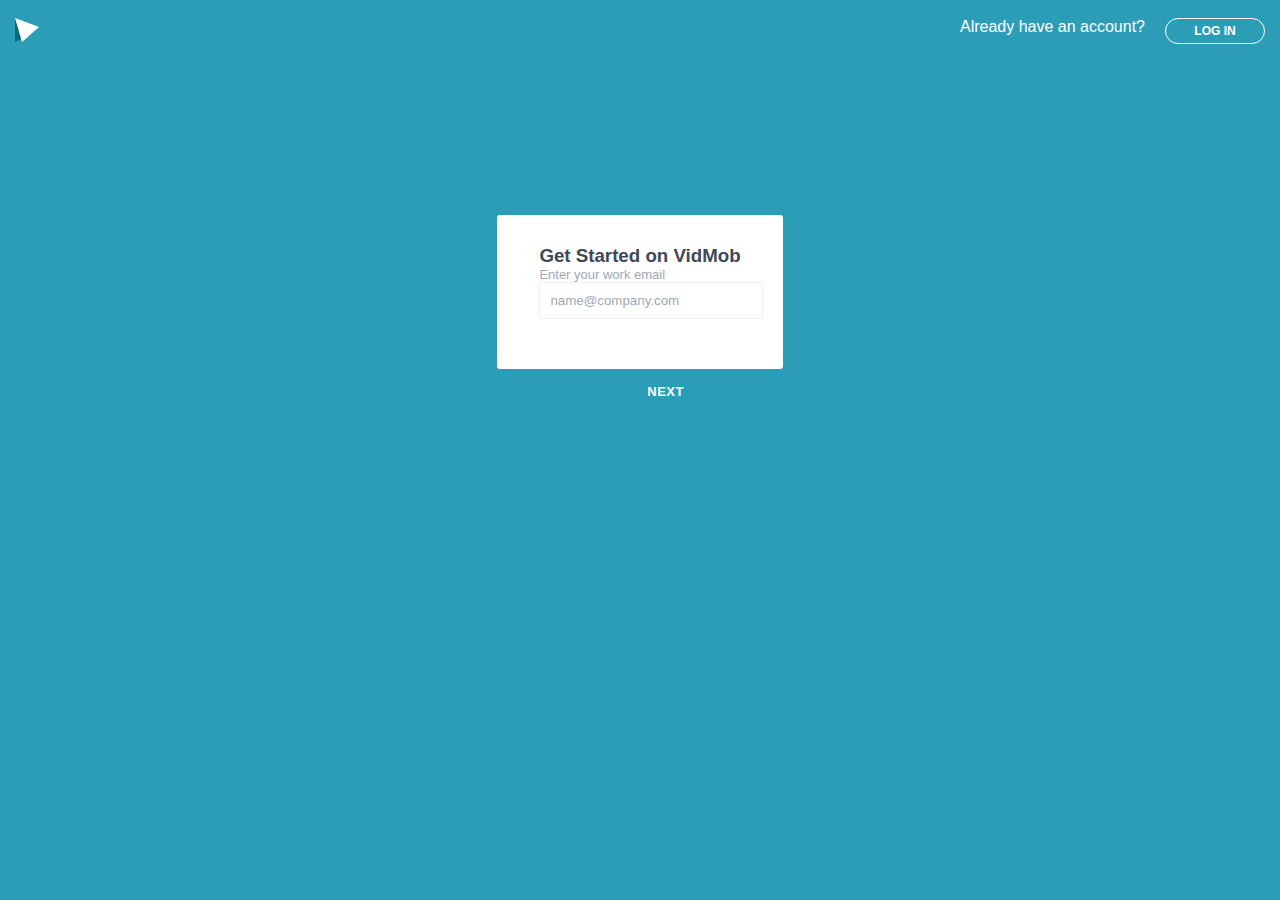
==== vidmob/error-states/index.html @ b1630d72 "Add files via upload" ====
<!doctype html>
<html lang="en">
  <!-- Head Start -->
  <head>
    <!-- Required meta tags -->
    <meta charset="utf-8">
    <meta name="viewport" content="width=device-width, initial-scale=1, shrink-to-fit=no">

    <!-- Bootstrap CSS -->
    <link rel="stylesheet" href="https://stackpath.bootstrapcdn.com/bootstrap/4.1.1/css/bootstrap.min.css" integrity="sha384-WskhaSGFgHYWDcbwN70/dfYBj47jz9qbsMId/iRN3ewGhXQFZCSftd1LZCfmhktB" crossorigin="anonymous">
    <link rel="stylesheet" href="../css/styles.css">
    <link rel="shortcut icon" type="image/x-icon" href="../img/vidmob-logo.ico" />
    <!-- Page Title -->
    <title>Default View: Error State</title>
  </head>
  <!-- Head End -->
  <!-- Body Start -->
  <body>

    <!-- Header Start-->
    <header>
        <img src="../img/vidmob-logo.svg" alt="vidmob-logo">
        <button class="login">Log in</button>
        <span class="account">Already have an account?</span>
    </header>
    <!-- Header End-->
    <!--Section Start-->
    <section class="starting-email">
      <div class="container">
      <div class="row">
        <div class="col-sm-6 offset-sm-3 get-started">
          <h3>Get Started on VidMob</h3>
          <p>Enter your work email</p>
          <hr />
          <form class="sub-err-email" method="POST">
            <input type="email" required class="error-email" name="email" placeholder="name@company.com" data-toggle="tooltip" data-html="true" title="That email looks like it's already taken. Do you want to <strong> login </strong> or <strong> reset your password</strong>?"/>
            <div>
              <button type="submit" class="next-button">Next</button>
            </div>
          </form>
        </div>
      </div>
      </div>
    </section>
    <!--Section End-->
    <!-- Optional JavaScript -->
    <!-- jQuery first, then Popper.js, then Bootstrap JS -->
    <script src="https://code.jquery.com/jquery-3.3.1.slim.min.js" integrity="sha384-q8i/X+965DzO0rT7abK41JStQIAqVgRVzpbzo5smXKp4YfRvH+8abtTE1Pi6jizo" crossorigin="anonymous"></script>
    <script src="https://cdnjs.cloudflare.com/ajax/libs/popper.js/1.14.3/umd/popper.min.js" integrity="sha384-ZMP7rVo3mIykV+2+9J3UJ46jBk0WLaUAdn689aCwoqbBJiSnjAK/l8WvCWPIPm49" crossorigin="anonymous"></script>
    <script src="https://stackpath.bootstrapcdn.com/bootstrap/4.1.1/js/bootstrap.min.js" integrity="sha384-smHYKdLADwkXOn1EmN1qk/HfnUcbVRZyYmZ4qpPea6sjB/pTJ0euyQp0Mk8ck+5T" crossorigin="anonymous"></script>
    <script src="../js/app.js"></script>
  </body>
  <!--Body End-->
</html>
---- vidmob/css/styles.css ----
*{
	margin:0;
	border:0;
	font-family: 'proxima-nova', sans-serif;

}
body{
	background-color:rgba(44,157,183,1);
}
header{
	padding:18px 15px;
	color:white;
}
.login,.account{
	float:right;
	color:white;
}
.account{
	margin-right:20px;
}
.login{
	background:transparent;
	border:1px solid white;
	border-radius:99px;
	text-transform:uppercase;
	min-width:100px;
	font-size:12px;
	padding:5px;
	cursor: pointer;
	font-weight:600;
}

.login:hover{
	background-color:white;
	color:#1fbde1;
	font-weight:600;
}
.next-button{
	float:right;
	margin-top:30px;
	background-color:rgba(44,157,183,1);
	padding:15px;
	border-radius:99px;
	min-width:150px;
	color:white;
	text-transform: uppercase;
	font-weight:600;
	font-size:13px;
	letter-spacing:0.04em;
	cursor:pointer;
}
.next-button:hover{
	background-color:#1fbde1;
}

.starting-email,
.join-us-info{
	display:flex;
	flex-direction:column;
	justify-content: center;
	align-items:center;
	min-height:500px;
	width:100%;
}
.starting-email .get-started,
.join-us-info .join{
	background-color:white;
	padding:30px 42px;
	border-radius:3px;
}
h3{
	color:rgb(61,73,89);	
}
.starting-email .get-started p,
.join-us-info .join p{
	color:rgb(158,169,181);
	font-size:13px;
}

input{
	display:block;
	width:100%;
	padding:10px;
	border:1px solid rgb(238,240,243);
	border-radius:2px;
	margin-bottom:20px;
}
input[type="radio"]{
	width:auto;
	display:inline;
	background-color:#e99e16;

}
::placeholder{
	color:rgb(158,169,181);;
}

.popup{
	z-index:1;
	position:absolute;
	display:none;
}
.popup .close-popup{
	text-transform:uppercase;
	color:white;
	background-color:transparent;
	margin-right:100px;
	cursor:pointer;
	position:absolute;
	right:-90px;
	top:-30px;
}
.popup-content{
	background-color:white;
	position:relative;
	border-radius:3px;
	text-align:center;
	padding:40px;
}

.popup-content img{
	height:100px;
	margin-bottom:30px;
}
.popup-content h3{
	margin-bottom:30px;
}
.popup-content p {
	font-size:15px;
	color:rgb(158,169,181);
}
.mask {
  background: rgba(0,0,0,0.8);
  position: absolute;
  top: 0;
  left: 0;
  width: 100%;
  height: 100%;
  display:none;
}

.terms{
	color:#e2e6eb;
	margin-top:40px;
	font-size:12px;
}

.tooltip-inner{
    background: #de5454;
    color: #fff;
    text-align: center;
    font-weight: 700;
    width:100%;
    padding:20px;
    max-width:300px;
    font-size: 12px;
    font-weight: 500;
    line-height: 1.33;
    letter-spacing: -.2px;
    text-align: center;
}

.tooltip-arrow{
	  border-top-color: #de5454 !important;
}

.tooltip .arrow:before {
 border-bottom-color:#de5454 !important;
 border-top-color:#de5454 !important;
 }
.radio-button{
	position: relative;
    visibility: visible;
    width: 20px;
    height: 20px;
    margin: 0;
    padding: 3px 12px;
    background: url(../img/ic-unselected.svg) center no-repeat;
    cursor: pointer;
    transition: .5s linear all;
}
.radio-button:hover{
    background: url(../img/ic-unselected-hover.svg) center no-repeat;
}
.radio-margin{
	margin-left:7px;
}
.radio-selected {
	    background: url(../img/ic-selected.svg) center no-repeat;
}
.bootstrap-tagsinput .tag{
	color:rgb(158,169,181);
}
.tagsinput{
	margin-top:30px;
}
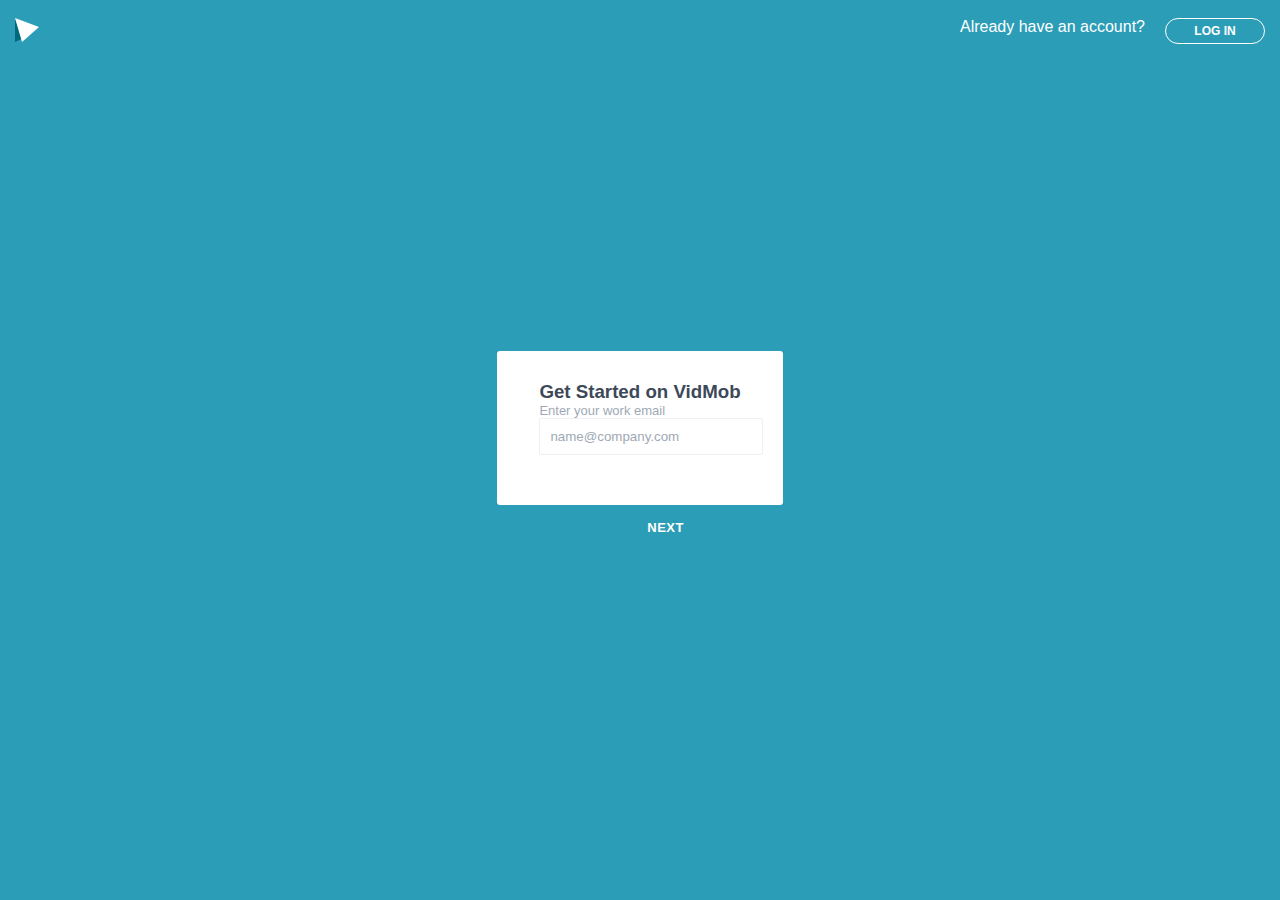
==== commit 5713adad: "Add files via upload" ====
--- a/vidmob/error-states/index.html
+++ b/vidmob/error-states/index.html
@@ -25,7 +25,7 @@
     </header>
     <!-- Header End-->
     <!--Section Start-->
-    <section class="starting-email">
+    <section class="starting-email center">
       <div class="container">
       <div class="row">
         <div class="col-sm-6 offset-sm-3 get-started">
@@ -51,4 +51,4 @@
     <script src="../js/app.js"></script>
   </body>
   <!--Body End-->
-</html>+</html>
--- a/vidmob/css/styles.css
+++ b/vidmob/css/styles.css
@@ -2,7 +2,6 @@
 	margin:0;
 	border:0;
 	font-family: 'proxima-nova', sans-serif;
-
 }
 body{
 	background-color:rgba(44,157,183,1);
@@ -11,6 +10,39 @@
 	padding:18px 15px;
 	color:white;
 }
+a{
+	text-decoration: none;
+	color:#e2e6eb;
+}
+h3{
+	color:rgb(61,73,89);
+}
+input{
+	display:block;
+	width:100%;
+	padding:10px;
+	border:1px solid rgb(238,240,243);
+	border-radius:2px;
+	margin-bottom:20px;
+}
+input[type="radio"]{
+	width:auto;
+	display:inline;
+	background-color:#e99e16;
+}
+.center{
+	margin: 0;
+	position: absolute;
+	top: 50%;
+	left: 50%;
+	-ms-transform: translate(-50%, -50%);
+	transform: translate(-50%, -50%);
+}
+::placeholder{
+	color:rgb(158,169,181);
+}
+
+/*----------------------------------- Header Section Styles Start-----------------------------*/
 .login,.account{
 	float:right;
 	color:white;
@@ -35,6 +67,8 @@
 	color:#1fbde1;
 	font-weight:600;
 }
+/*-------------------------------------- Header Section Styles End-------------------------------*/
+/*---------------------------------------Button Styles-------------------------------------------*/
 .next-button{
 	float:right;
 	margin-top:30px;
@@ -53,6 +87,9 @@
 	background-color:#1fbde1;
 }
 
+/*------------------------------------------Button Styles End-----------------------------------*/
+/*-----------------------------------Get Started Section Styles Start---------------------------*/
+/*-----------------------------------Join Us Section Styles Start-------------------------------*/
 .starting-email,
 .join-us-info{
 	display:flex;
@@ -68,33 +105,15 @@
 	padding:30px 42px;
 	border-radius:3px;
 }
-h3{
-	color:rgb(61,73,89);	
-}
+
 .starting-email .get-started p,
 .join-us-info .join p{
 	color:rgb(158,169,181);
 	font-size:13px;
 }
-
-input{
-	display:block;
-	width:100%;
-	padding:10px;
-	border:1px solid rgb(238,240,243);
-	border-radius:2px;
-	margin-bottom:20px;
-}
-input[type="radio"]{
-	width:auto;
-	display:inline;
-	background-color:#e99e16;
-
-}
-::placeholder{
-	color:rgb(158,169,181);;
-}
-
+/*-----------------------------------Get Started Section Styles End----------------------------*/
+/*-----------------------------------Join Us Section Styles End--------------------------------*/
+/*-----------------------------------Popup for Existing Company-------------------------------*/
 .popup{
 	z-index:1;
 	position:absolute;
@@ -138,15 +157,16 @@
   height: 100%;
   display:none;
 }
-
+/*------------------------------------Popup for Existing Company End-----------------------------*/
 .terms{
 	color:#e2e6eb;
 	margin-top:40px;
 	font-size:12px;
 }
-
+/*------------------------------------Tooltip Styles for Error Start-----------------------------*/
 .tooltip-inner{
     background: #de5454;
+		opacity:1;
     color: #fff;
     text-align: center;
     font-weight: 700;
@@ -159,7 +179,9 @@
     letter-spacing: -.2px;
     text-align: center;
 }
-
+.tooltip.show{
+	opacity:1;
+}
 .tooltip-arrow{
 	  border-top-color: #de5454 !important;
 }
@@ -168,6 +190,8 @@
  border-bottom-color:#de5454 !important;
  border-top-color:#de5454 !important;
  }
+ /*--------------------------------Tooltip Styles for Error End----------------------------------*/
+ /*--------------------------------Radio Button Styles Start-------------------------------------*/
 .radio-button{
 	position: relative;
     visibility: visible;
@@ -186,11 +210,47 @@
 	margin-left:7px;
 }
 .radio-selected {
-	    background: url(../img/ic-selected.svg) center no-repeat;
-}
-.bootstrap-tagsinput .tag{
-	color:rgb(158,169,181);
+	background: url(../img/ic-selected.svg) center no-repeat;
+}
+/*--------------------------------Radio Button Styles End---------------------------------------*/
+/*--------------------Bootstrap Eaail Domain (Tags) Input Style Start---------------------------*/
+.bootstrap-tagsinput .tag {
+    color: #bdc4cc;
+    word-wrap:break-word;
+    display: block;
+    width: 49%;
+    padding: 3px;
+    float: left;
+    border: 1px solid #bdc4cc;
+    border-radius: 2px;
+    margin-bottom: 3px;
+    min-height: 30px;
+    text-align: center;
+    padding:3px;
+}
+.bootstrap-tagsinput .tag:hover {
+    color: black;
+
+}
+#tags-input1, #tags-input2{
+	display:none;
 }
 .tagsinput{
 	margin-top:30px;
-}+}
+.bootstrap-tagsinput{
+	width:100%;
+	margin-top:20px;
+}
+.bootstrap-tagsinput .tag [data-role="remove"] {
+    float: right;
+ }
+ .bootstrap-tagsinput .tag [data-role="remove"]:hover{
+ 	color:#de5454;
+ }
+.bootstrap-tagsinput .tag [data-role="remove"]:after {
+  font-family: FontAwesome;
+  content: "\f057";
+  width:50%;
+}
+/*-------------------------Bootstrap Email Domain (Tags) Input Style End------------------*/
